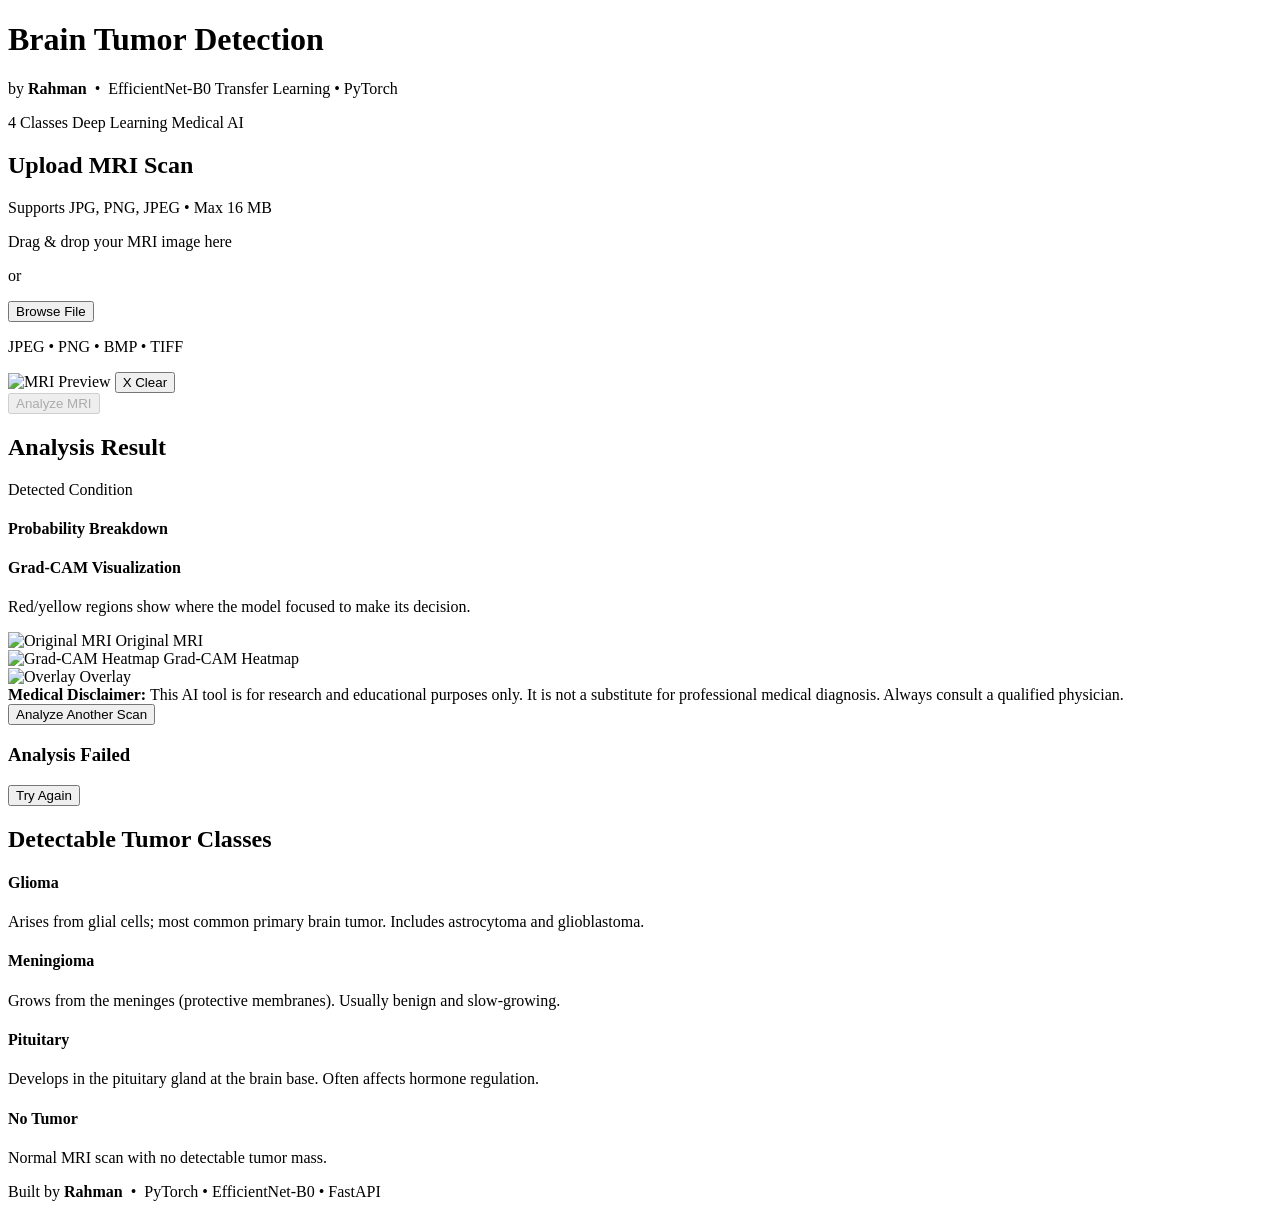
==== app/templates/index.html @ ce94ae14 "Migrate from Flask to FastAPI with clean project structure" ====
<!DOCTYPE html>
<html lang="en">
<head>
  <meta charset="UTF-8" />
  <meta name="viewport" content="width=device-width, initial-scale=1.0" />
  <title>Brain Tumor Detection by Rahman | AI-Powered MRI Analysis</title>
  <link rel="stylesheet" href="/static/css/style.css" />
</head>
<body>

  <header class="header">
    <div class="header-inner">
      <div class="logo">
        <div>
          <h1>Brain Tumor Detection</h1>
          <p>by <strong>Rahman</strong> &nbsp;&bull;&nbsp; EfficientNet-B0 Transfer Learning &bull; PyTorch</p>
        </div>
      </div>
      <div class="badges">
        <span class="badge badge-blue">4 Classes</span>
        <span class="badge badge-green">Deep Learning</span>
        <span class="badge badge-purple">Medical AI</span>
      </div>
    </div>
  </header>

  <main class="main">

    <!-- Upload -->
    <section class="card upload-card">
      <h2 class="section-title">Upload MRI Scan</h2>
      <p class="section-sub">Supports JPG, PNG, JPEG &bull; Max 16 MB</p>

      <div class="drop-zone" id="dropZone">
        <input type="file" id="fileInput" accept="image/*" hidden />
        <p class="drop-text">Drag &amp; drop your MRI image here</p>
        <p class="drop-or">or</p>
        <button class="btn btn-outline" onclick="document.getElementById('fileInput').click()">
          Browse File
        </button>
        <p class="drop-hint">JPEG &bull; PNG &bull; BMP &bull; TIFF</p>
      </div>

      <div class="preview-wrap hidden" id="previewWrap">
        <img id="previewImg" src="" alt="MRI Preview" class="preview-img" />
        <button class="btn btn-sm btn-ghost" id="clearBtn">X Clear</button>
      </div>

      <button class="btn btn-primary btn-full" id="analyzeBtn" disabled>
        <span id="btnText">Analyze MRI</span>
        <span class="spinner hidden" id="spinner"></span>
      </button>
    </section>

    <!-- Result -->
    <section class="card result-card hidden" id="resultCard">
      <h2 class="section-title">Analysis Result</h2>

      <div class="result-header" id="resultHeader">
        <div class="result-badge" id="resultBadge"></div>
        <div>
          <p class="result-label">Detected Condition</p>
          <h3 class="result-class" id="resultClass"></h3>
          <p class="result-conf" id="resultConf"></p>
        </div>
      </div>

      <div class="prob-section">
        <h4 class="prob-title">Probability Breakdown</h4>
        <div id="probBars"></div>
      </div>

      <div class="gradcam-section">
        <h4 class="prob-title">Grad-CAM Visualization</h4>
        <p class="gradcam-desc">Red/yellow regions show where the model focused to make its decision.</p>
        <div class="gradcam-grid">
          <div class="gradcam-item">
            <img id="resultImg" src="" alt="Original MRI" />
            <span>Original MRI</span>
          </div>
          <div class="gradcam-item">
            <img id="heatmapImg" src="" alt="Grad-CAM Heatmap" />
            <span>Grad-CAM Heatmap</span>
          </div>
          <div class="gradcam-item">
            <img id="overlayImg" src="" alt="Overlay" />
            <span>Overlay</span>
          </div>
        </div>
      </div>

      <div class="disclaimer">
        <strong>Medical Disclaimer:</strong> This AI tool is for research and educational purposes only.
        It is not a substitute for professional medical diagnosis. Always consult a qualified physician.
      </div>

      <button class="btn btn-outline btn-full" id="resetBtn">Analyze Another Scan</button>
    </section>

    <!-- Error -->
    <section class="card error-card hidden" id="errorCard">
      <h3 class="error-title">Analysis Failed</h3>
      <p class="error-msg" id="errorMsg"></p>
      <button class="btn btn-outline" id="errorResetBtn">Try Again</button>
    </section>

    <!-- Classes info -->
    <section class="card info-card">
      <h2 class="section-title">Detectable Tumor Classes</h2>
      <div class="classes-grid">
        <div class="class-item class-glioma">
          <h4>Glioma</h4>
          <p>Arises from glial cells; most common primary brain tumor. Includes astrocytoma and glioblastoma.</p>
        </div>
        <div class="class-item class-meningioma">
          <h4>Meningioma</h4>
          <p>Grows from the meninges (protective membranes). Usually benign and slow-growing.</p>
        </div>
        <div class="class-item class-pituitary">
          <h4>Pituitary</h4>
          <p>Develops in the pituitary gland at the brain base. Often affects hormone regulation.</p>
        </div>
        <div class="class-item class-notumor">
          <h4>No Tumor</h4>
          <p>Normal MRI scan with no detectable tumor mass.</p>
        </div>
      </div>
    </section>

  </main>

  <footer class="footer">
    <p>Built by <strong>Rahman</strong> &nbsp;&bull;&nbsp; PyTorch &bull; EfficientNet-B0 &bull; FastAPI</p>
  </footer>

  <script src="/static/js/main.js"></script>
</body>
</html>
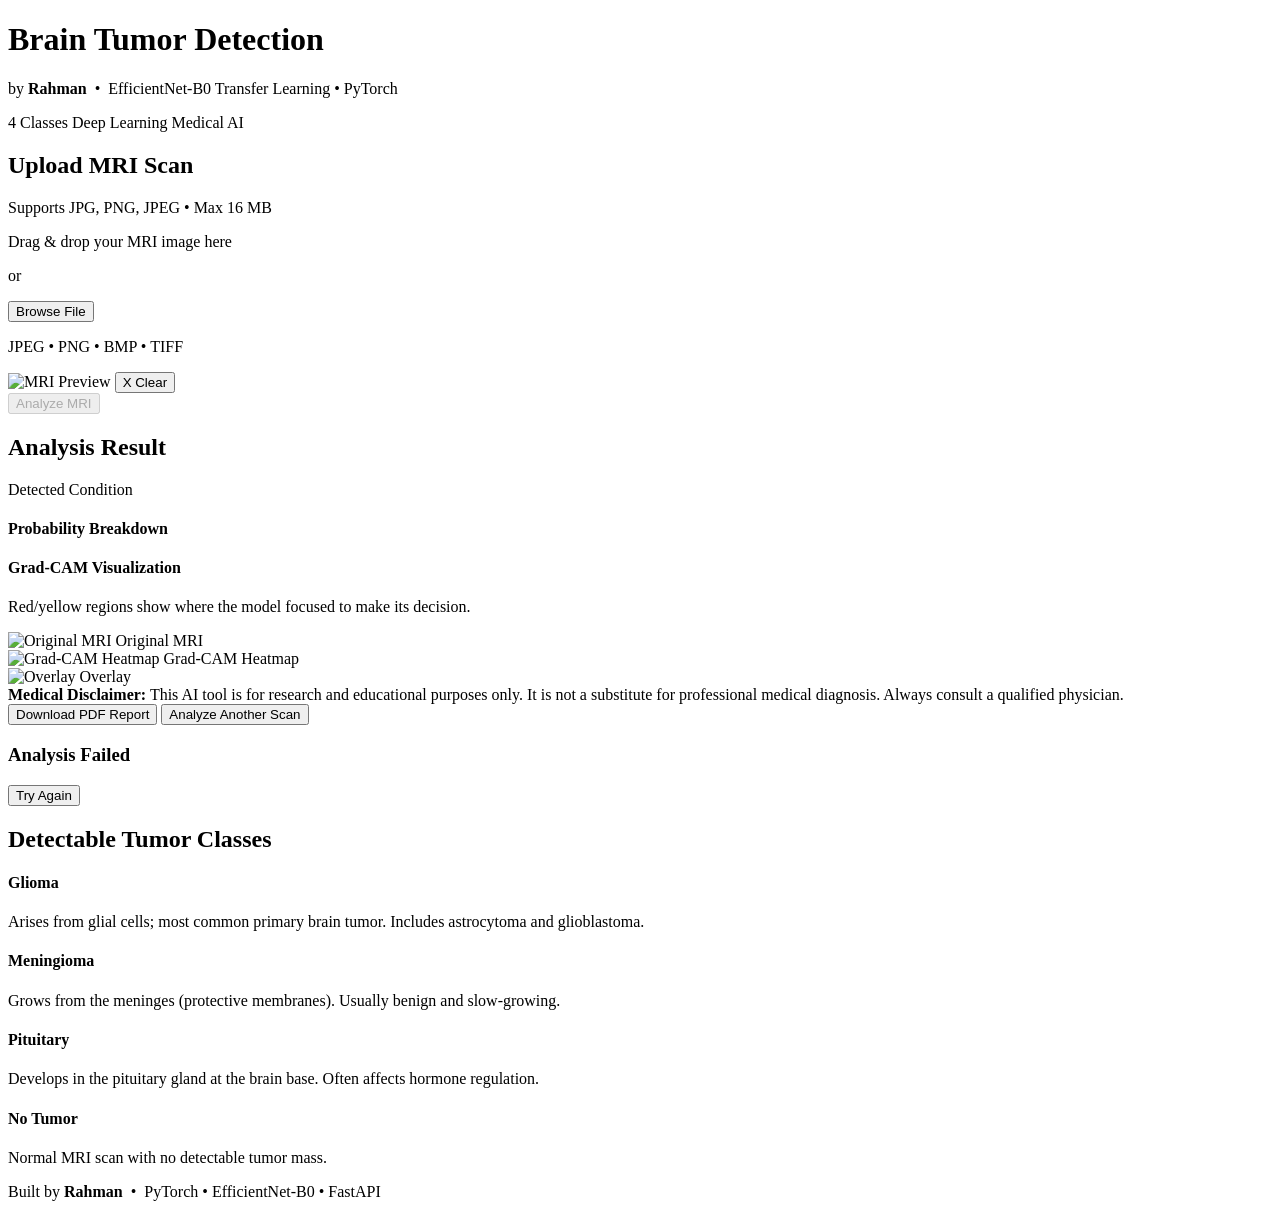
==== commit 8f5b9d78: "Add PDF report download feature" ====
--- a/app/templates/index.html
+++ b/app/templates/index.html
@@ -65,6 +65,12 @@
         </div>
       </div>
 
+      <!-- Confidence Warning Badge -->
+      <div class="conf-badge hidden" id="confBadge">
+        <span class="conf-badge-icon" id="confBadgeIcon"></span>
+        <span id="confBadgeText"></span>
+      </div>
+
       <div class="prob-section">
         <h4 class="prob-title">Probability Breakdown</h4>
         <div id="probBars"></div>
@@ -94,7 +100,10 @@
         It is not a substitute for professional medical diagnosis. Always consult a qualified physician.
       </div>
 
-      <button class="btn btn-outline btn-full" id="resetBtn">Analyze Another Scan</button>
+      <div class="action-row">
+        <button class="btn btn-primary" id="downloadBtn">Download PDF Report</button>
+        <button class="btn btn-outline" id="resetBtn">Analyze Another Scan</button>
+      </div>
     </section>
 
     <!-- Error -->
